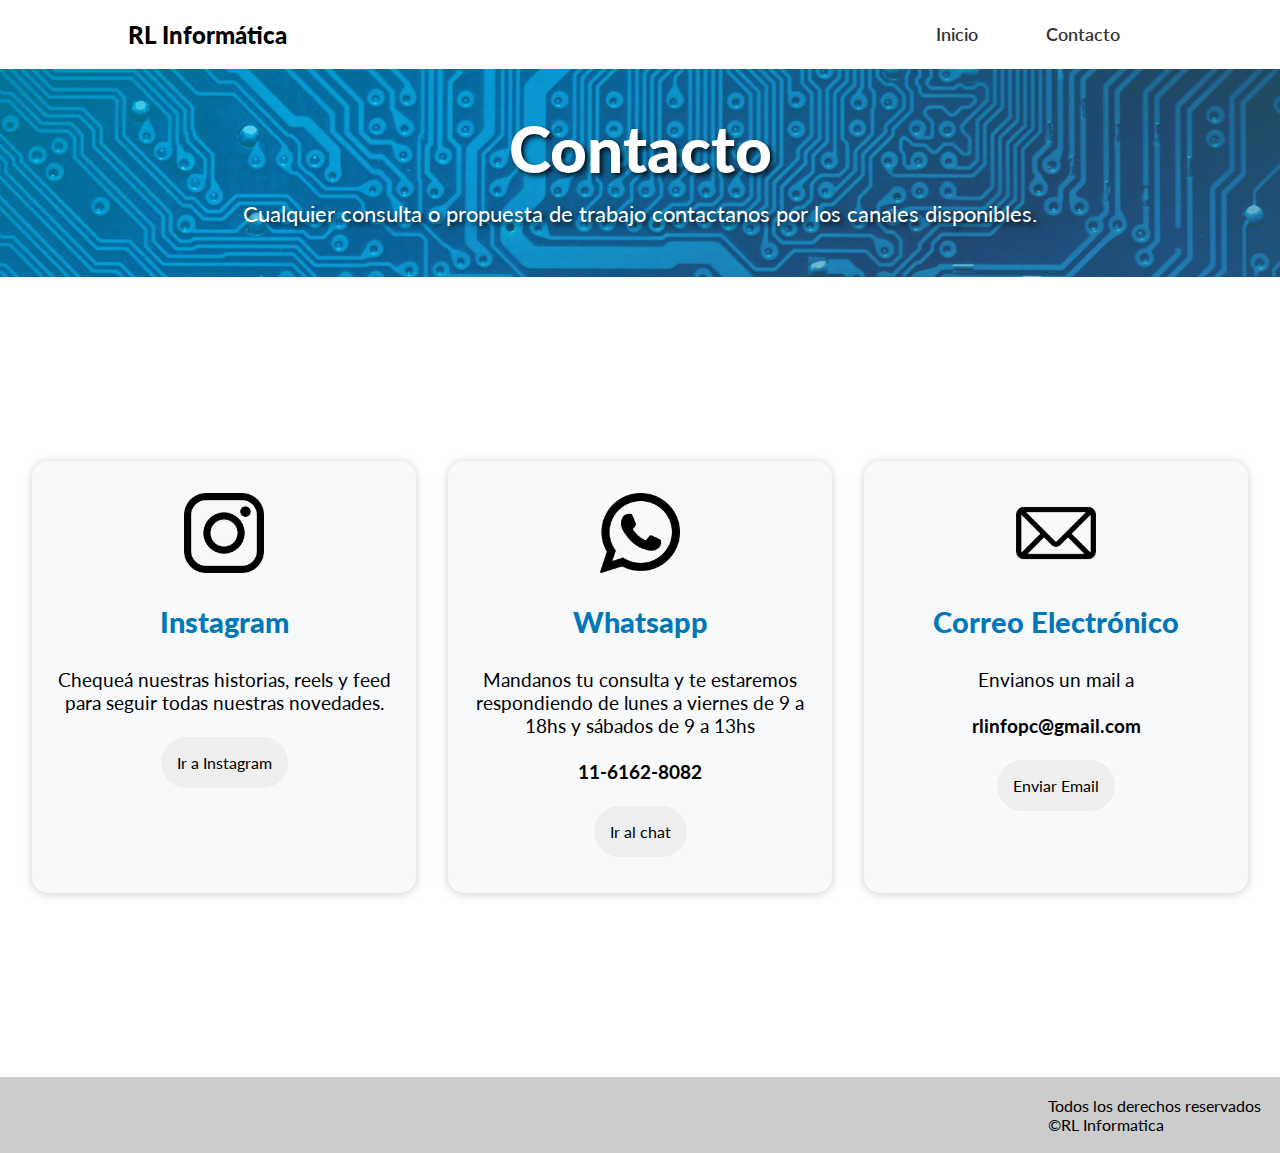
==== contacto.html @ 5c5faf8b "ultimos cambios para el lanzamiento" ====
<!DOCTYPE html>
<html lang="en">
<head>
    <meta charset="UTF-8">
    <meta http-equiv="X-UA-Compatible" content="IE=edge">
    <meta name="viewport" content="width=device-width, initial-scale=1.0">
    <link rel="stylesheet" href="./css/contacto.css">
    <title>Contacto</title>
</head>
<body>
    <header>
        <a href="index.html" class="icono">RL Informática</a>
        <nav class="nav-container">
            <ul class="nav-ul">
                <li><a href="index.html">Inicio</a></li>
                <li><a href="contacto.html">Contacto</a></li>
            </ul>
        </nav>
    </header>

    <section id="encabezado">
        <div class="container-encabezado">
            <h1>Contacto</h1>
            <p>Cualquier consulta o propuesta de trabajo contactanos por los canales disponibles.</p>
        </div>
    </section>

    <section id="cards">
        <div class="container-cards">
            <div class="card Instagram">
                <img src="./img/ig.png" alt="">
                <div class="contenido">
                    <h2>Instagram</h2>
                    <p>Chequeá nuestras historias, reels y feed para seguir todas nuestras novedades.</p>
                    <a href="https://www.instagram.com/rlinformaticapc/" target="_blank">Ir a Instagram</a>
                </div>
            </div>
            <div class="card Whatsapp">
                <img src="./img/wpp.png" alt="">
                <div class="contenido">
                    <h2>Whatsapp</h2>
                    <p>Mandanos tu consulta y te estaremos respondiendo de lunes a viernes de 9 a 18hs y sábados de 9 a 13hs <br/> <br/><b>11-6162-8082</b></p>
                    <a href="https://api.whatsapp.com/send?phone=541161628082&text=%C2%A1Hola!%20Vi%20tu%20pagina%20web%20y%20necesito%20realizar%20una%20consulta.%20%C2%BFPodr%C3%A1n%20ayudarme?" class="num" target="_blank">Ir al chat</a>
                </div>
            </div>
            <div class="card">
                <img src="./img/mail.png" alt="">
                <div class="contenido">
                    <h2>Correo Electrónico</h2>
                    <p>Envianos un mail a <br/> <br/><b>rlinfopc@gmail.com</b></p>
                    <a href="">Enviar Email</a>
                </div>
            </div>
        </div>
    </section>
    <footer>
        <div class="container-footer">
            <div class="footer-derechos">
                <p>Todos los derechos reservados</p>
                <p class="copy">&copy;RL Informatica</p>
            </div>
        </div>
    </footer>
</body>
</html>
---- css/contacto.css ----
@import url('https://fonts.googleapis.com/css2?family=Lato&display=swap');

* {
    margin: 0;
    padding: 0;
    box-sizing: border-box;
    
}

body {
    font-family: 'Lato';
}


/*--------------HEADER-------------------*/

header {
    background: transparent;
    display: flex;
    flex-wrap: wrap;
    justify-content: space-between;
    align-items: center;
    padding: .5em 10%;
}

.icono {
    font-size: 1.5em;
    text-decoration:none;
    font-weight: 900;
    color: #000000;
    display: flex;    
}


.nav-ul {
    list-style: none;
    display: inline-block;
}

li a {
    text-decoration: none;
    color: #333;
    font-weight: 600;
    font-size: 1.1em;
}

.nav-ul li{
    display: inline-block;
    padding: 1em 2em;
}

.nav-ul li a:hover{
    color:#00B4D8;
    border-left: #00B4D8;
}

/*--------------CABECERA----------------*/

.container-encabezado{
    display: flex;
    flex-direction: column;
    flex-wrap: wrap;
    justify-content: center;
    align-items: center;
    min-height: 13em;
    background:linear-gradient(to right bottom, #00d9ff8a, #0dafe191, #38809d8d, #3aabdf84, #1984bd97), url(../img/img4.png);
    background-size:auto;
    background-position: center;
    background-attachment: fixed;
    color: #FFFFFF;
    
}

.container-encabezado h1{
    padding-bottom: .2em;
    font-weight: 900;
    color: #ffffff;
    font-size: 4em;
    text-shadow: 3px 3px 5px rgba(0,0,0,.8);
}

.container-encabezado p {
    font-size: 1.4em;
    padding-bottom: .4em;
    text-shadow: 3px 3px 5px rgba(0,0,0,.8);
}



/*------------------CARTAS-------------------*/

.container-cards{
    display: flex;
    flex-wrap: wrap;
    justify-content: center;
    align-items: center;
    height: 50em;
    
}

.card {
    display: flex;
    flex-direction: column;
    align-items: center;
    background-color: #F8F9FA;
    padding: 1em;
    margin: 1em;
    height: 27em;
    text-align: center;
    border-radius: 1em;
    box-shadow: 0px 1px 10px rgba(0,0,0,.2);
    width: 24em;
    transition: box-shadow ease 1s;
    transition: background ease 1s;
    transition: transform ease .5s;
    cursor: pointer;
}

.card img{
    width: 5em;
    padding-bottom: 2em;
    padding-top: 1em;
}


.contenido h2{
    color: #0077B6 ;
    font-weight: 900;
    padding-bottom: 1em;
    font-size: 1.8em;
}

.contenido p{
    font-size: 1.2em;
    padding-bottom: 1.2em;
}

.contenido a {
    display: inline-block;
    color:#000000;
    background-color: #eeeeee;
    text-decoration: none;
    border-radius: 6em;
    padding: 1em;
    transition: box-shadow ease .2s;
}

.contenido a:hover {
    box-shadow: 3px 3px 10px rgba(0,0,0,1.2);
}

.card:hover{
    box-shadow: 5px 5px 20px rgba(0,0,0,.4);
    background:linear-gradient(to right bottom, #90e0ef, #6bc6e1, #48acd4, #2592c6, #0077b6);
    transform: translateY(-3%);
}

.num {
    display: inline-block;
    color:#000000;
    background-color: #eeeeee;
    text-decoration: none;
    border-radius: 6em;
    padding: 1em;
}

/*--------------FOOTER------------*/

.container-footer{
    display: flex;
    flex-direction: row;
    flex-wrap: wrap;
    background-color: #cccccc;
    padding: 1.2em;
    align-items: right;
    justify-content: right;

}


@media screen and (max-width: 1000px){

    header {
        display: flex;
        flex-direction: column;
        padding: 1.3em;
    }
    
    .icono{
        padding: 1em;
        font-weight:900;
        font-size: 2em;
    }

    .container-encabezado {
        justify-content: center;
        align-items: center;
        padding: 2em
    }

    .container-cards{
        height: 100em;
    }
}
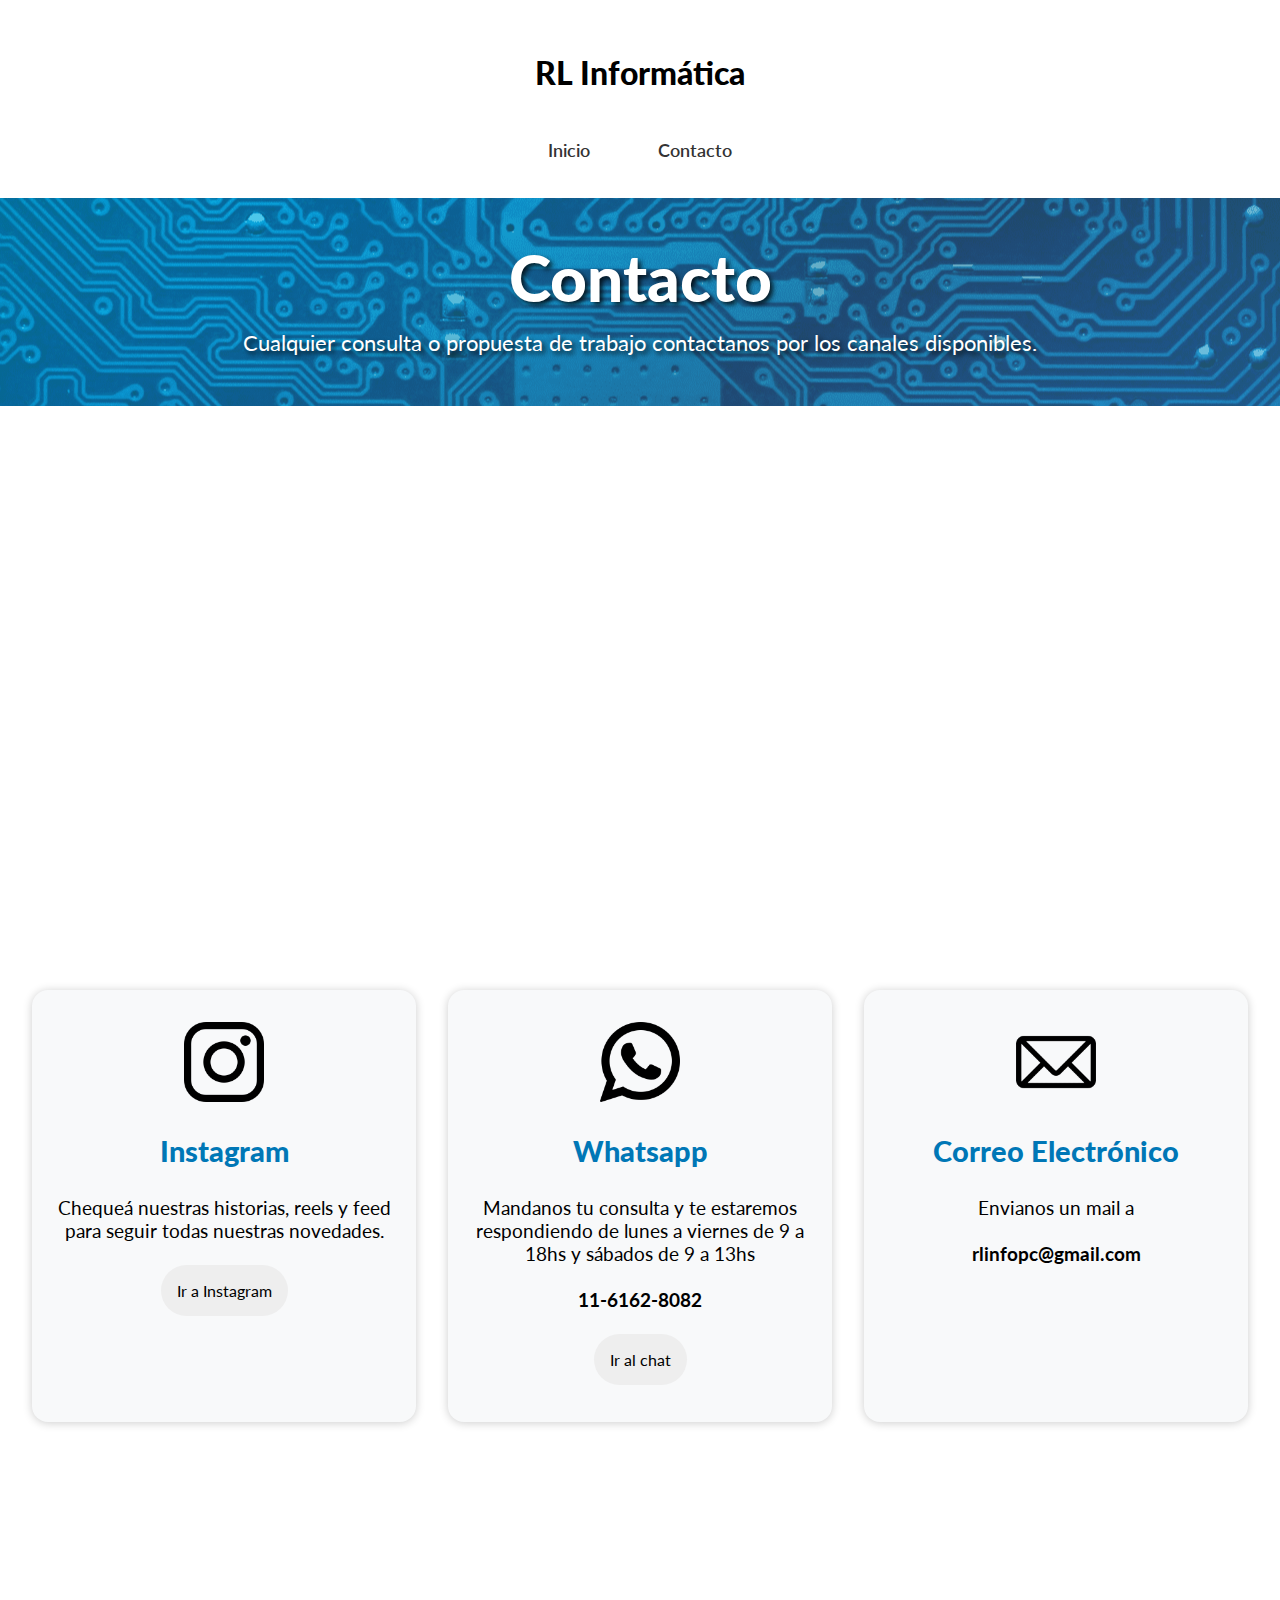
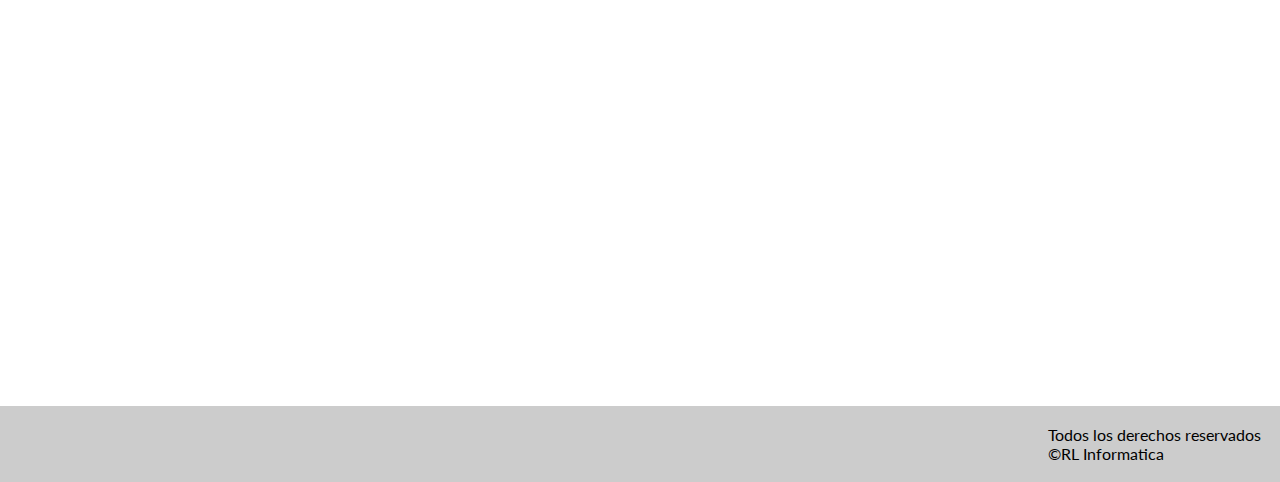
==== commit 3a882f67: "." ====
--- a/contacto.html
+++ b/contacto.html
@@ -5,6 +5,7 @@
     <meta http-equiv="X-UA-Compatible" content="IE=edge">
     <meta name="viewport" content="width=device-width, initial-scale=1.0">
     <link rel="stylesheet" href="./css/contacto.css">
+    <link rel="shortcut icon" href="./img/favicon.png" type="image/x-icon">
     <title>Contacto</title>
 </head>
 <body>
@@ -48,7 +49,6 @@
                 <div class="contenido">
                     <h2>Correo Electrónico</h2>
                     <p>Envianos un mail a <br/> <br/><b>rlinfopc@gmail.com</b></p>
-                    <a href="">Enviar Email</a>
                 </div>
             </div>
         </div>
--- a/css/contacto.css
+++ b/css/contacto.css
@@ -152,7 +152,7 @@
 .card:hover{
     box-shadow: 5px 5px 20px rgba(0,0,0,.4);
     background:linear-gradient(to right bottom, #90e0ef, #6bc6e1, #48acd4, #2592c6, #0077b6);
-    transform: translateY(-3%);
+    transform: translateY(-1%);
 }
 
 .num {
@@ -178,7 +178,7 @@
 }
 
 
-@media screen and (max-width: 1000px){
+@media screen and (max-width: 1300px){
 
     header {
         display: flex;
